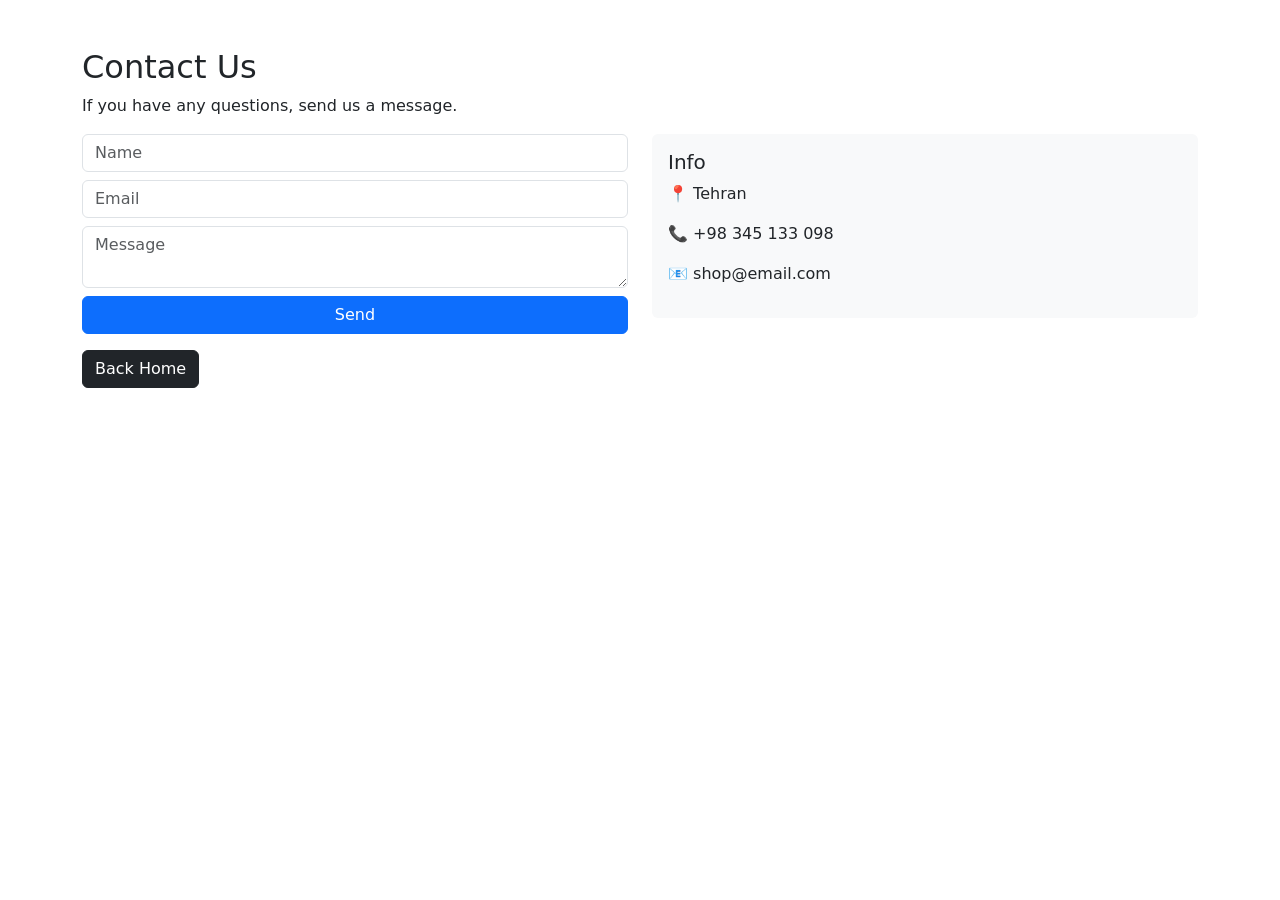
==== contact.html @ 7b31ef49 "Add files via upload" ====
<!DOCTYPE html>
<html lang="en">
<head>
<meta charset="UTF-8">
<title>Contact Us</title>

<link href="https://cdn.jsdelivr.net/npm/bootstrap@5.3.0/dist/css/bootstrap.min.css" rel="stylesheet">
<link rel="stylesheet" href="style.css">
</head>

<body>

<div class="container my-5" id="contact">

  <h2>Contact Us</h2>

  <p>If you have any questions, send us a message.</p>

  <div class="row">

    <div class="col-md-6">

      <form onsubmit="return validateContact()">

        <input type="text" id="cname" class="form-control mb-2" placeholder="Name">

        <input type="email" id="cemail" class="form-control mb-2" placeholder="Email">

        <textarea id="cmessage" class="form-control mb-2" placeholder="Message"></textarea>

        <button class="btn btn-primary w-100">Send</button>

      </form>

    </div>

    <div class="col-md-6">
      <div class="p-3 bg-light rounded">
        <h5>Info</h5>
        <p>📍 Tehran</p>
        <p>📞 +98 345 133 098</p>
        <p>📧 shop@email.com</p>
      </div>
    </div>

  </div>

  <a href="index.html" class="btn btn-dark mt-3">Back Home</a>

</div>

<script src="script.js"></script>
</body>
</html>
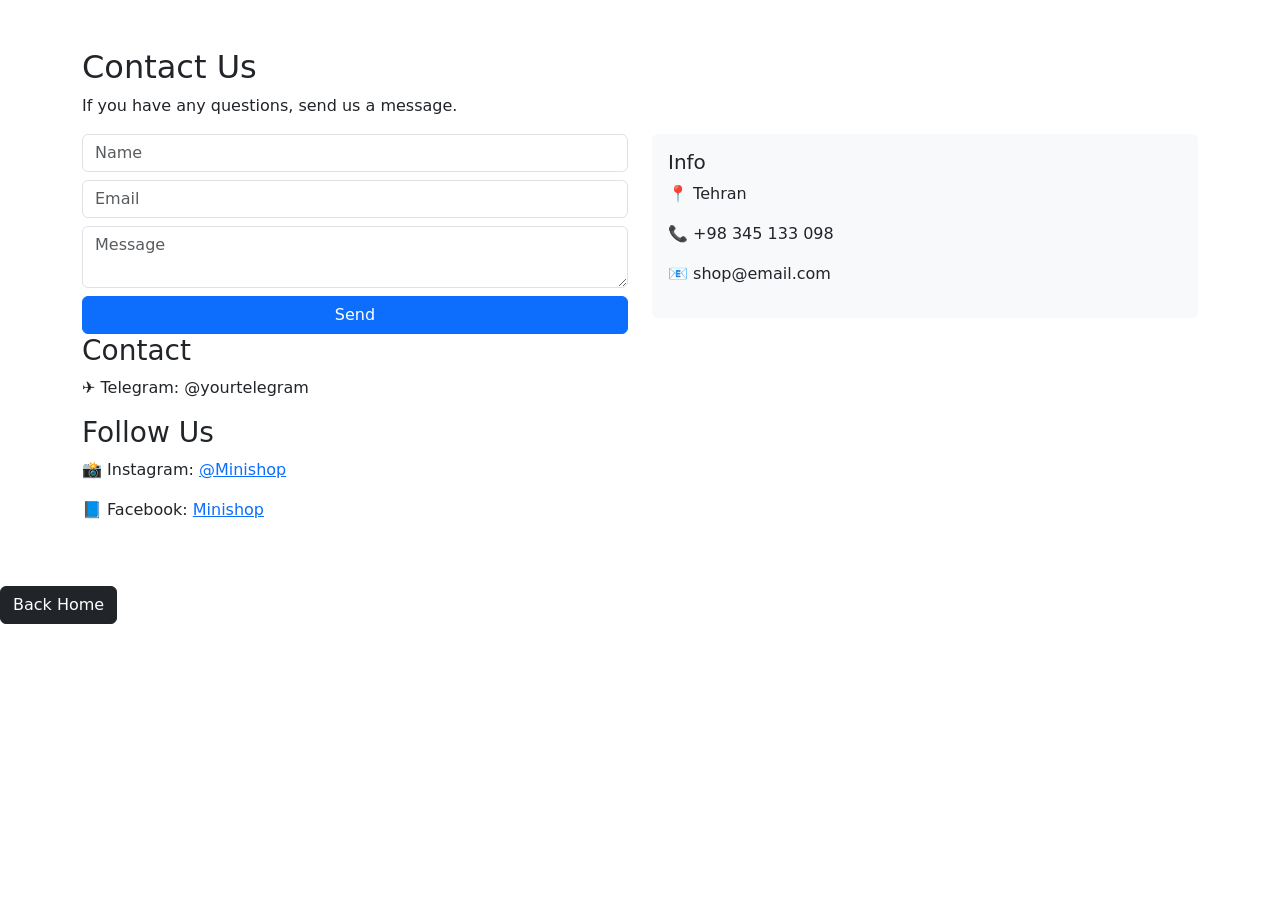
==== commit e2b37fb4: "Add files via upload" ====
--- a/contact.html
+++ b/contact.html
@@ -44,7 +44,45 @@
     </div>
 
   </div>
+<div class="contact-info">
 
+      <h3>Contact</h3>
+
+      <p>✈️ Telegram: @yourtelegram</p>
+
+
+    </div>
+
+    <div class="social-media">
+
+      <h3>Follow Us</h3>
+
+      <p>
+
+        📸 Instagram:
+
+        <a href="https://www.instagram.com/Mini shop" target="_blank">
+
+          @Minishop
+
+        </a>
+
+      </p>
+
+      <p>
+
+        📘 Facebook:
+
+        <a href="https://www.facebook.com/Minishop" target="_blank">
+
+          Minishop
+        </a>
+
+      </p>
+
+    </div>
+
+  </div>
   <a href="index.html" class="btn btn-dark mt-3">Back Home</a>
 
 </div>
--- a/style.css
+++ b/style.css
@@ -0,0 +1,221 @@
+/* Navbar style */
+.navbar {
+  background: linear-gradient(90deg, #2563eb, #38bdf8);
+  padding: 12px 0;
+}
+
+.nav-link {
+  color: #fff !important;
+  margin-left: 10px;
+  transition: 0.3s;
+  font-weight: 500;
+}
+
+.nav-link:hover {
+  color: #dbeafe !important;
+}
+.dark {
+  background: #111;color: white;
+  .dark .card{
+    background: #222; color:white
+  }
+}
+
+/* CART BADGE */
+#cart-count {
+  margin-left: 5px;
+  font-size: 12px;
+  padding: 4px 7px;
+}
+.hero{
+  background: linear-gradient(90deg, #2563eb, #60a5fa);
+  color: #fff;
+  padding: 80px 20px;
+}
+.hero h1 {
+  font-size: 40px;
+  margin-bottom: 15px;
+}
+.hero p {
+  font-size: 18px;
+  margin-bottom: 20px;
+}
+.hero .btn:hover {
+  background: #dbeafe;
+;
+}
+/* Products */
+.product-card {
+  border: none;
+  border-radius: 15px;
+  overflow: hidden;
+  box-shadow: 0 4px 10px rgba(0, 0, 0, 0.1);
+  transition: 0.3s;
+}
+.product-card:hover {
+  transform: translateY(-5px);
+}
+.product-card img {
+  height: 200px;
+  object-fit: cover;
+}
+.btn-buy {
+  background: #2563eb;
+  color: #fff;
+  border: none;
+  padding: 8px 20px;
+  transition: 0.3s;
+}
+.btn-buy:hover {
+  background: #1d4ed8;
+
+}
+#search{
+  max-width: 400px;margin: auto;
+}
+#checkoutForm {
+  max-width: 500px;
+  margin: auto;
+  background: #fff;
+  padding: 20px;
+  border-radius: 10px;
+  box-shadow: 0 4px 12px rgba(0,0,0,0.1);
+}
+
+#checkoutForm input {
+  padding: 10px;
+  border-radius: 6px;
+  border: 1px solid #ccc;
+}
+
+#checkoutForm button {
+  padding: 10px;
+  font-weight: bold;
+  transition: 0.3s;
+}
+
+#checkoutForm button:hover {
+  background-color: #0d6efd;
+  transform: scale(1.02);
+}
+#cart-items .border {
+  background: #f9f9f9;
+  border-radius: 10px;
+  transition: 0.3s;
+}
+
+#cart-items .border:hover {
+  transform: scale(1.01);
+  box-shadow: 0 4px 10px rgba(0,0,0,0.1);
+}
+.product-card {
+  transition: 0.3s;
+  border-radius: 10px;
+}
+
+.product-card:hover {
+  transform: translateY(-5px);
+  box-shadow: 0 8px 20px rgba(0,0,0,0.15);
+}
+.dark-mode {
+  background-color: #121212;
+  color: white;
+}
+
+.dark-mode .card {
+  background-color: #1e1e1e;
+  color: white;
+}
+
+.dark-mode #checkoutForm {
+  background-color: #1e1e1e;
+  color: white;
+}
+
+.dark-mode #cart-items .border {
+  background-color: #1e1e1e;
+  color: white;
+}
+.product-card {
+  transition: 0.3s ease;
+  border-radius: 10px;
+}
+
+.product-card:hover {
+  transform: translateY(-8px);
+  box-shadow: 0 10px 20px rgba(0,0,0,0.2);
+}
+@keyframes fadeIn {
+  from {
+    opacity: 0;
+    transform: translateY(20px);
+  }
+  to {
+    opacity: 1;
+    transform: translateY(0);
+  }
+}
+
+.product-card {
+  animation: fadeIn 0.6s ease-in-out;
+}
+@media (max-width: 768px) {
+
+  .product-card {
+    margin-bottom: 15px;
+  }
+
+  h1 {
+    font-size: 24px;
+  }
+
+  .hero {
+    padding: 30px 10px;
+  }
+
+  #checkoutForm {
+    width: 100%;
+    padding: 15px;
+  }
+
+}
+/* =========================
+   ABOUT PAGE STYLES
+========================= */
+
+#about {
+  padding: 50px 0;
+}
+
+#about h1 {
+  font-weight: bold;
+  margin-bottom: 20px;
+}
+
+#about p {
+  line-height: 1.8;
+  font-size: 16px;
+  margin-bottom: 15px;
+}
+
+/* PRODUCT IMAGES */
+#about img {
+  transition: 0.3s;
+  border-radius: 10px;
+}
+
+#about img:hover {
+  transform: scale(1.05);
+}
+
+/* BACK BUTTON */
+#about .btn {
+  margin-top: 20px;
+  padding: 10px 20px;
+  transition: 0.3s;
+}
+
+#about .btn:hover {
+  background: orange;
+  color: black;
+}
